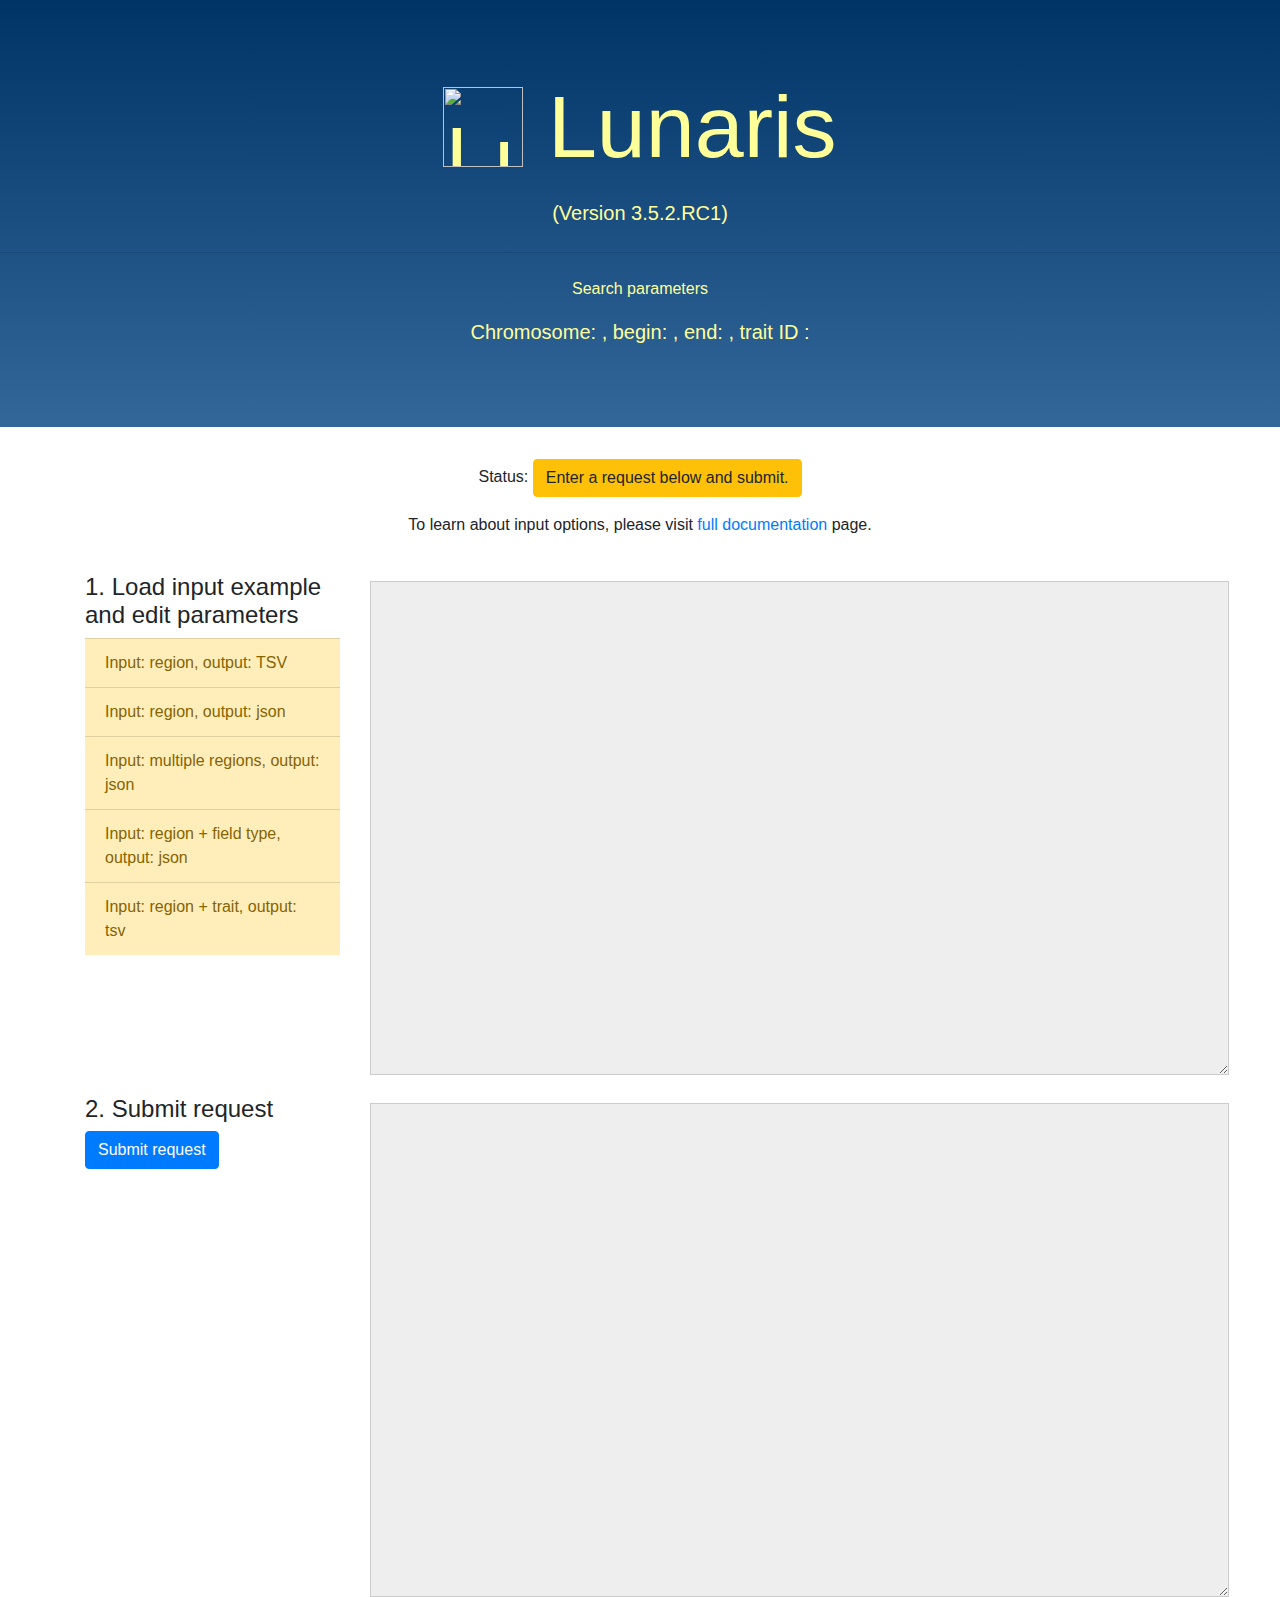
==== src/main/resources/web/lunaris.html @ 717970af "Upgrade to Selene 2.2.5 to transform VEP output adding Chrom, Pos, Ref and Alt; advancing version to" ====
<html lang="en">

<head>
    <meta http-equiv="Content-Type" content="text/html; charset=UTF-8">
    <style id="stndz-style"></style>
    <title>Lunaris Version 3.5.2.RC1</title>
    <link rel="stylesheet" href="css/lunaris.css">
    <link rel="stylesheet" href="https://stackpath.bootstrapcdn.com/bootstrap/4.3.1/css/bootstrap.min.css"
        integrity="sha384-ggOyR0iXCbMQv3Xipma34MD+dH/1fQ784/j6cY/iJTQUOhcWr7x9JvoRxT2MZw1T" crossorigin="anonymous">

    <script src="js/lunaris.js"></script>
    <style>
        .lunaris-jumbotron {
            background-image: linear-gradient(#003366, #336699);
            color: #ff9;

        }

        .lunaris-text-area {
            background-color: #eee;
            border: solid 1px #ccc;
            color: #000;
            font-size: 14px;
            padding: 15px;
        }
    </style>
</head>

<body>
    <div class="jumbotron lunaris-jumbotron jumbotron-fluid text-center">
        <h1 class="display-2"><img src="http://kp4cd.org/sites/default/files/lunaris/lunaris_logo_white.svg"
                style="width: 80px; vertical-align: -10px;"  alt="Lunaris logo"/> Lunaris
        </h1>
        <p class="lead">(Version 3.5.2.RC1)</p>
        <hr class="my-4">
        <p>Search parameters </p>
        <p class="lead">Chromosome: <span id="chr"></span>, begin: <span id="begin"></span>, end: <span
                id="end"></span>,
            trait ID : <span id="trait"></span>
        </p>
    </div>


    <div class="container">
        <div class="row">
            <div class="col-md-12 text-center">
                <p>Status: <span class="btn btn-warning" id="statusReport">Enter a request below and submit.</span>
                </p>
                <p>To learn about input options, please visit <a
                        href="https://github.com/broadinstitute/lunaris/blob/master/README.md">full
                        documentation</a> page.</p>
            </div>
        </div>
        <div class="row" style="margin-top: 20px;">
            <div class="col-md-3">
                <h4>1. Load input example and edit parameters</h4>

                <div class="list-group list-group-flush">
                    <button class="list-group-item list-group-item-action list-group-item-warning"
                        onclick="loadExample1()">Input: region,
                        output: TSV</button>
                    <button class="list-group-item list-group-item-action list-group-item-warning"
                        onclick="loadExample2()">Input: region,
                        output: json</button>
                    <button class="list-group-item list-group-item-action list-group-item-warning"
                        onclick="loadExample3()">Input: multiple
                        regions, output:
                        json</button>
                    <button class="list-group-item list-group-item-action list-group-item-warning"
                        onclick="loadExample4()">Input: region +
                        field type, output:
                        json</button>
                    <button class="list-group-item list-group-item-action list-group-item-warning"
                        onclick="loadExample5()">Input: region +
                        trait, output:
                        tsv</button>
                </div>
            </div>
            <div class="col-md-9">
                <label for="requestEditArea"></label><textarea class="lunaris-text-area" id="requestEditArea" cols="100" rows="22"></textarea>
            </div>
        </div>
        <div class="row" style="margin-top: 20px;">
            <div class="col-md-3">
                <h4>2. Submit request</h4>
                <button class="btn btn-primary btn-lz" onclick="submitRequest()">Submit request</button>
            </div>
            <div class="col-md-9">
                <label for="responseDisplayArea"></label>
                <textarea class="lunaris-text-area" id="responseDisplayArea" cols="100" rows="22"></textarea>
            </div>

        </div>
    </div>

    <script>
        let searchParam = new URLSearchParams(window.location.search);
        document.getElementById("chr").innerHTML = searchParam.get('chr');
        document.getElementById("begin").innerHTML = searchParam.get('begin');
        document.getElementById("end").innerHTML = searchParam.get('end');
        document.getElementById("trait").innerHTML = searchParam.get('trait');
    </script>

</body>

</html>
---- src/main/resources/web/css/lunaris.css ----
body, button, textarea {
    background-color: white;
    color: black;
    font-family: Sans-Serif, sans-serif;
}

h1 {
    padding: 10px;
}

header {
    background-color: blue;
    color: white;
}

#lunarisLogo {
}
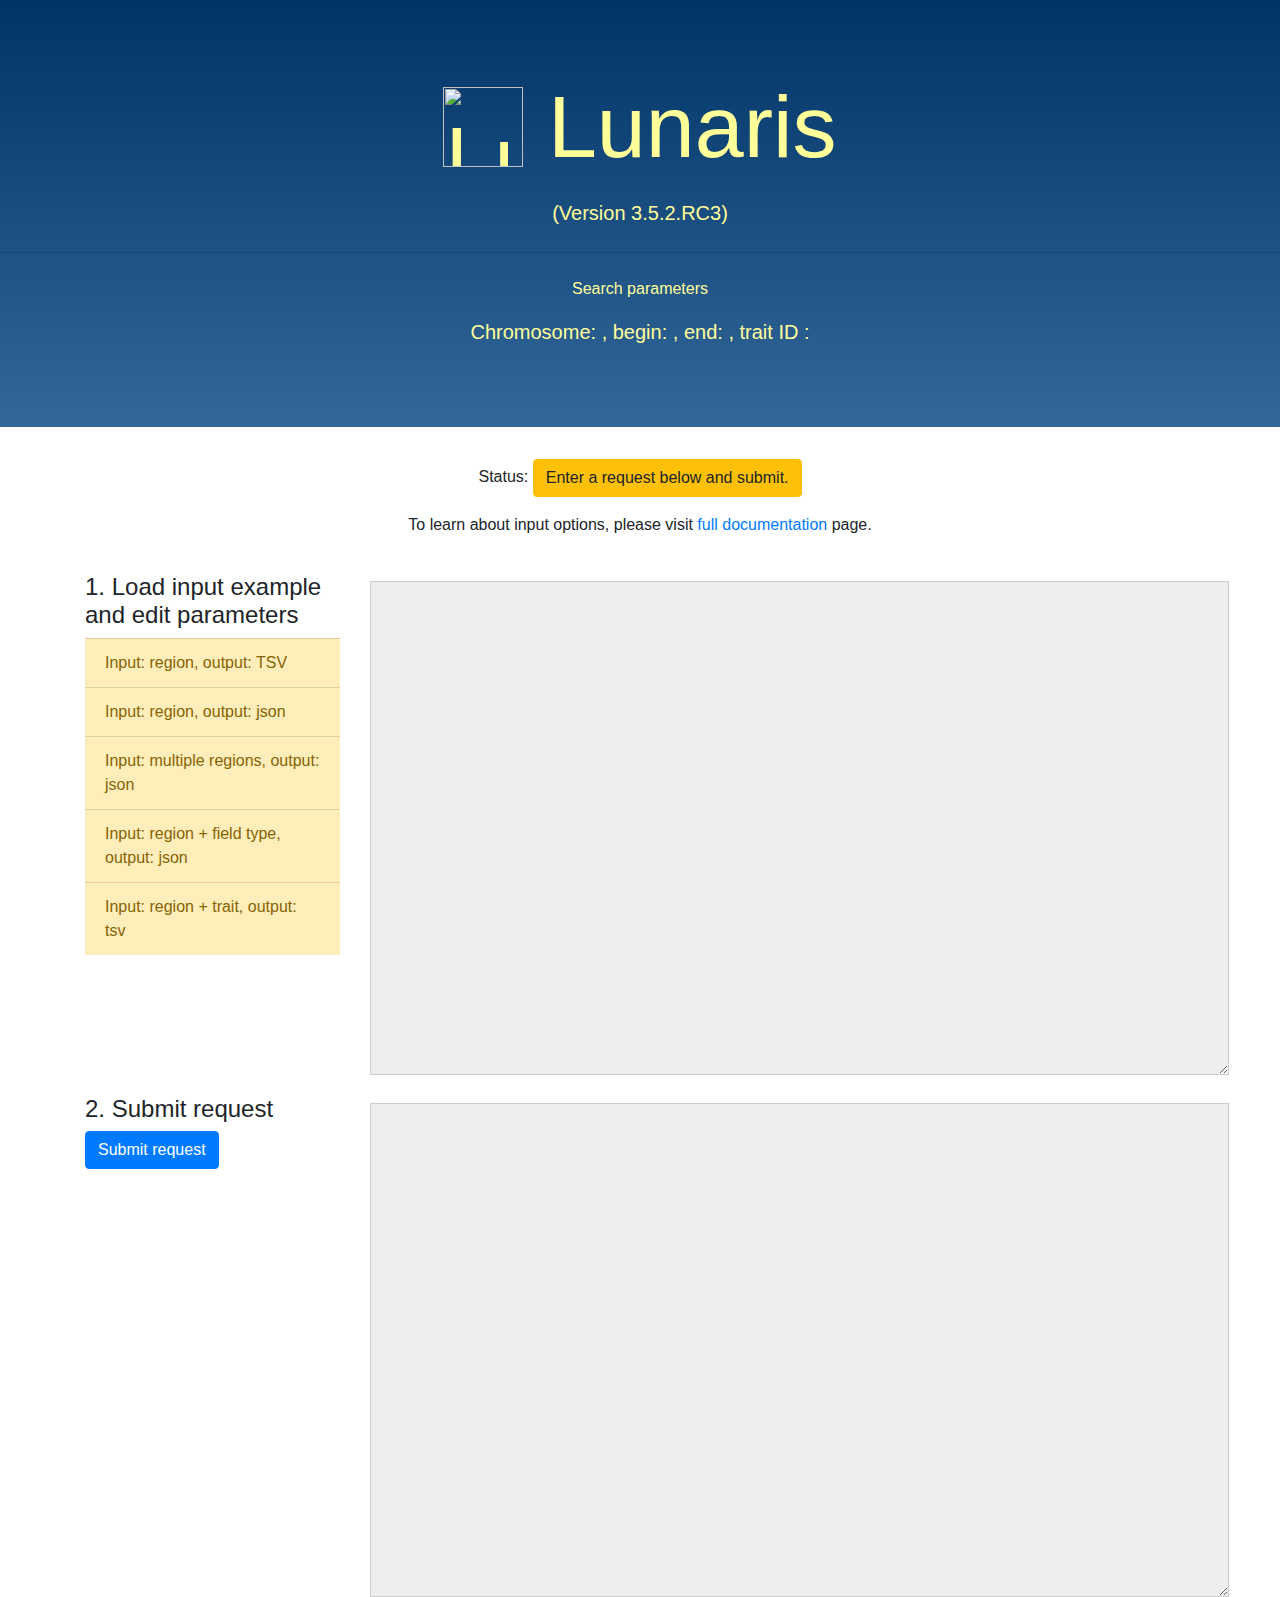
==== commit 1d4dbe03: "Fixing bugs in writing rareMetals group file; advancing version to 3.5.2.RC3." ====
--- a/src/main/resources/web/lunaris.html
+++ b/src/main/resources/web/lunaris.html
@@ -3,7 +3,7 @@
 <head>
     <meta http-equiv="Content-Type" content="text/html; charset=UTF-8">
     <style id="stndz-style"></style>
-    <title>Lunaris Version 3.5.2.RC1</title>
+    <title>Lunaris Version 3.5.2.RC3</title>
     <link rel="stylesheet" href="css/lunaris.css">
     <link rel="stylesheet" href="https://stackpath.bootstrapcdn.com/bootstrap/4.3.1/css/bootstrap.min.css"
         integrity="sha384-ggOyR0iXCbMQv3Xipma34MD+dH/1fQ784/j6cY/iJTQUOhcWr7x9JvoRxT2MZw1T" crossorigin="anonymous">
@@ -31,7 +31,7 @@
         <h1 class="display-2"><img src="http://kp4cd.org/sites/default/files/lunaris/lunaris_logo_white.svg"
                 style="width: 80px; vertical-align: -10px;"  alt="Lunaris logo"/> Lunaris
         </h1>
-        <p class="lead">(Version 3.5.2.RC1)</p>
+        <p class="lead">(Version 3.5.2.RC3)</p>
         <hr class="my-4">
         <p>Search parameters </p>
         <p class="lead">Chromosome: <span id="chr"></span>, begin: <span id="begin"></span>, end: <span
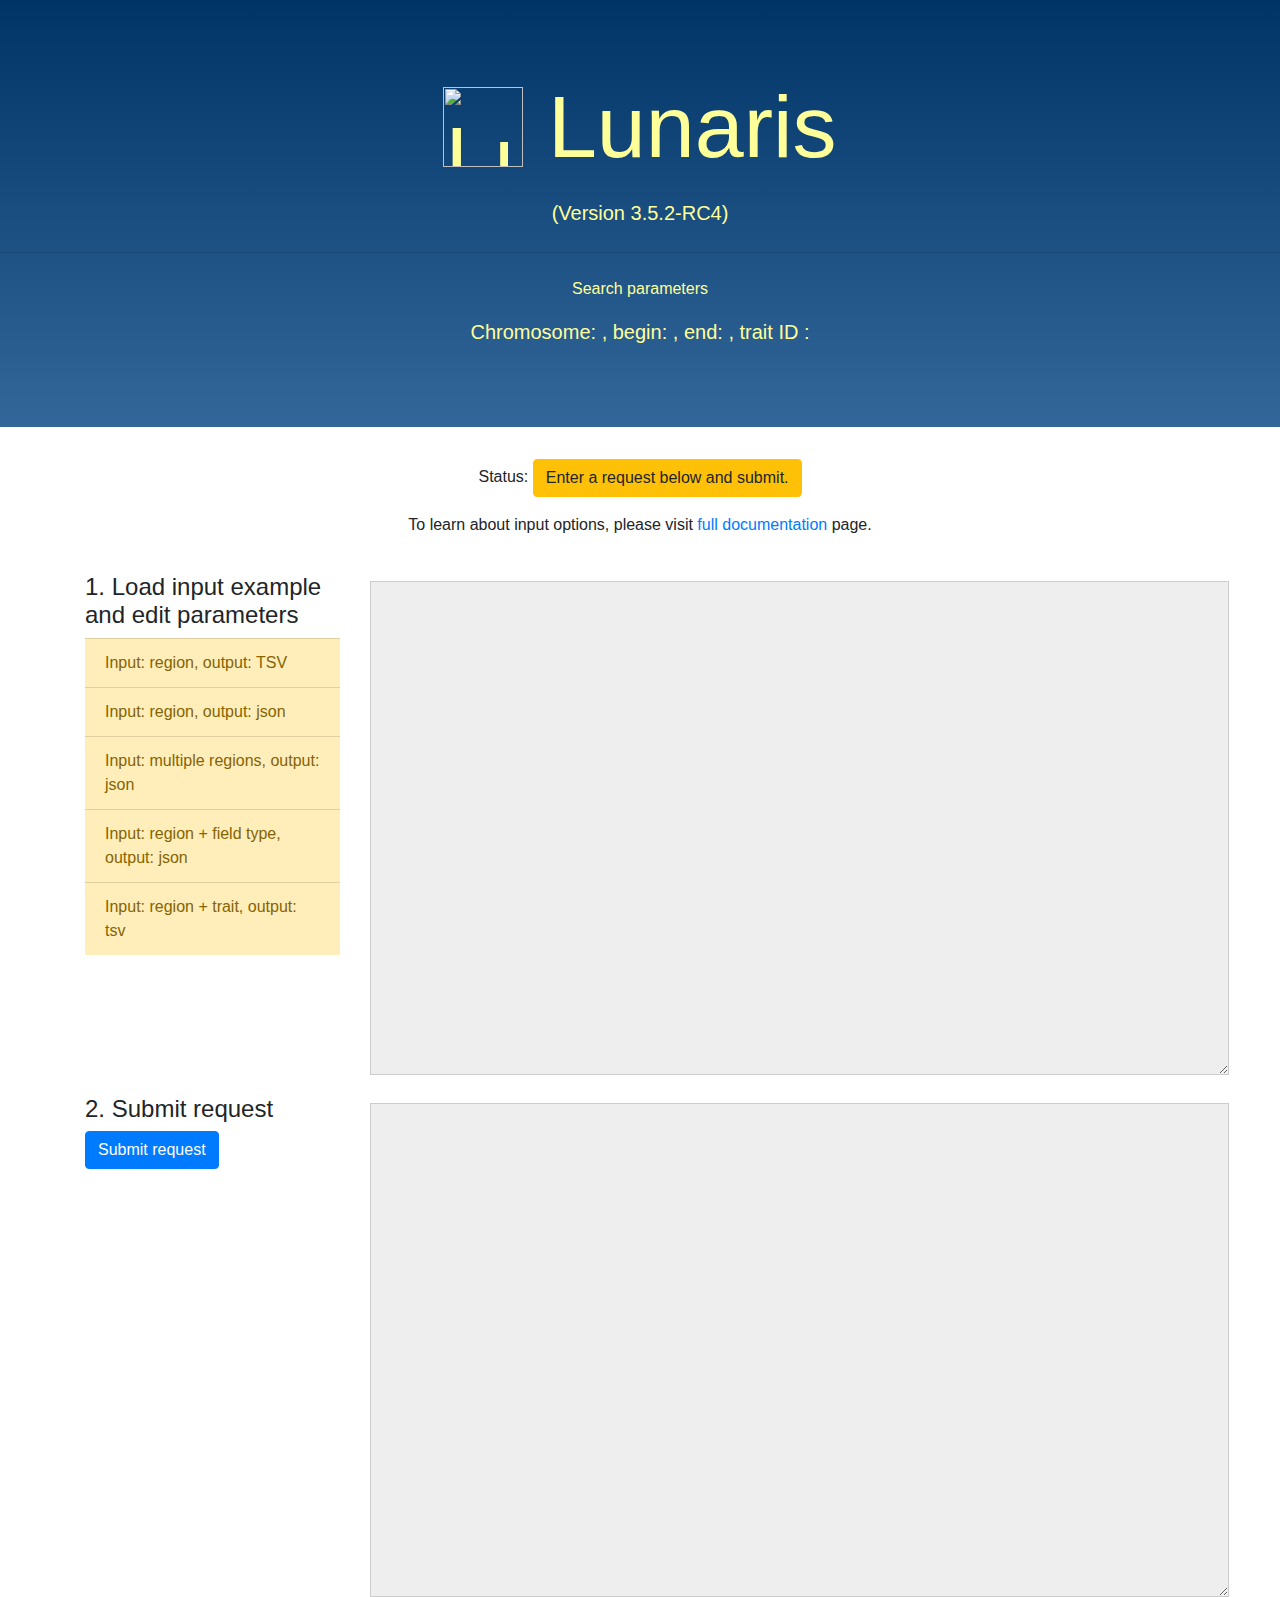
==== commit 4f51344b: "Fix wrong order of fields when reading TSV; advancing version to 3.5.2-RC4." ====
--- a/src/main/resources/web/lunaris.html
+++ b/src/main/resources/web/lunaris.html
@@ -3,7 +3,7 @@
 <head>
     <meta http-equiv="Content-Type" content="text/html; charset=UTF-8">
     <style id="stndz-style"></style>
-    <title>Lunaris Version 3.5.2.RC3</title>
+    <title>Lunaris Version 3.5.2-RC4</title>
     <link rel="stylesheet" href="css/lunaris.css">
     <link rel="stylesheet" href="https://stackpath.bootstrapcdn.com/bootstrap/4.3.1/css/bootstrap.min.css"
         integrity="sha384-ggOyR0iXCbMQv3Xipma34MD+dH/1fQ784/j6cY/iJTQUOhcWr7x9JvoRxT2MZw1T" crossorigin="anonymous">
@@ -31,7 +31,7 @@
         <h1 class="display-2"><img src="http://kp4cd.org/sites/default/files/lunaris/lunaris_logo_white.svg"
                 style="width: 80px; vertical-align: -10px;"  alt="Lunaris logo"/> Lunaris
         </h1>
-        <p class="lead">(Version 3.5.2.RC3)</p>
+        <p class="lead">(Version 3.5.2-RC4)</p>
         <hr class="my-4">
         <p>Search parameters </p>
         <p class="lead">Chromosome: <span id="chr"></span>, begin: <span id="begin"></span>, end: <span
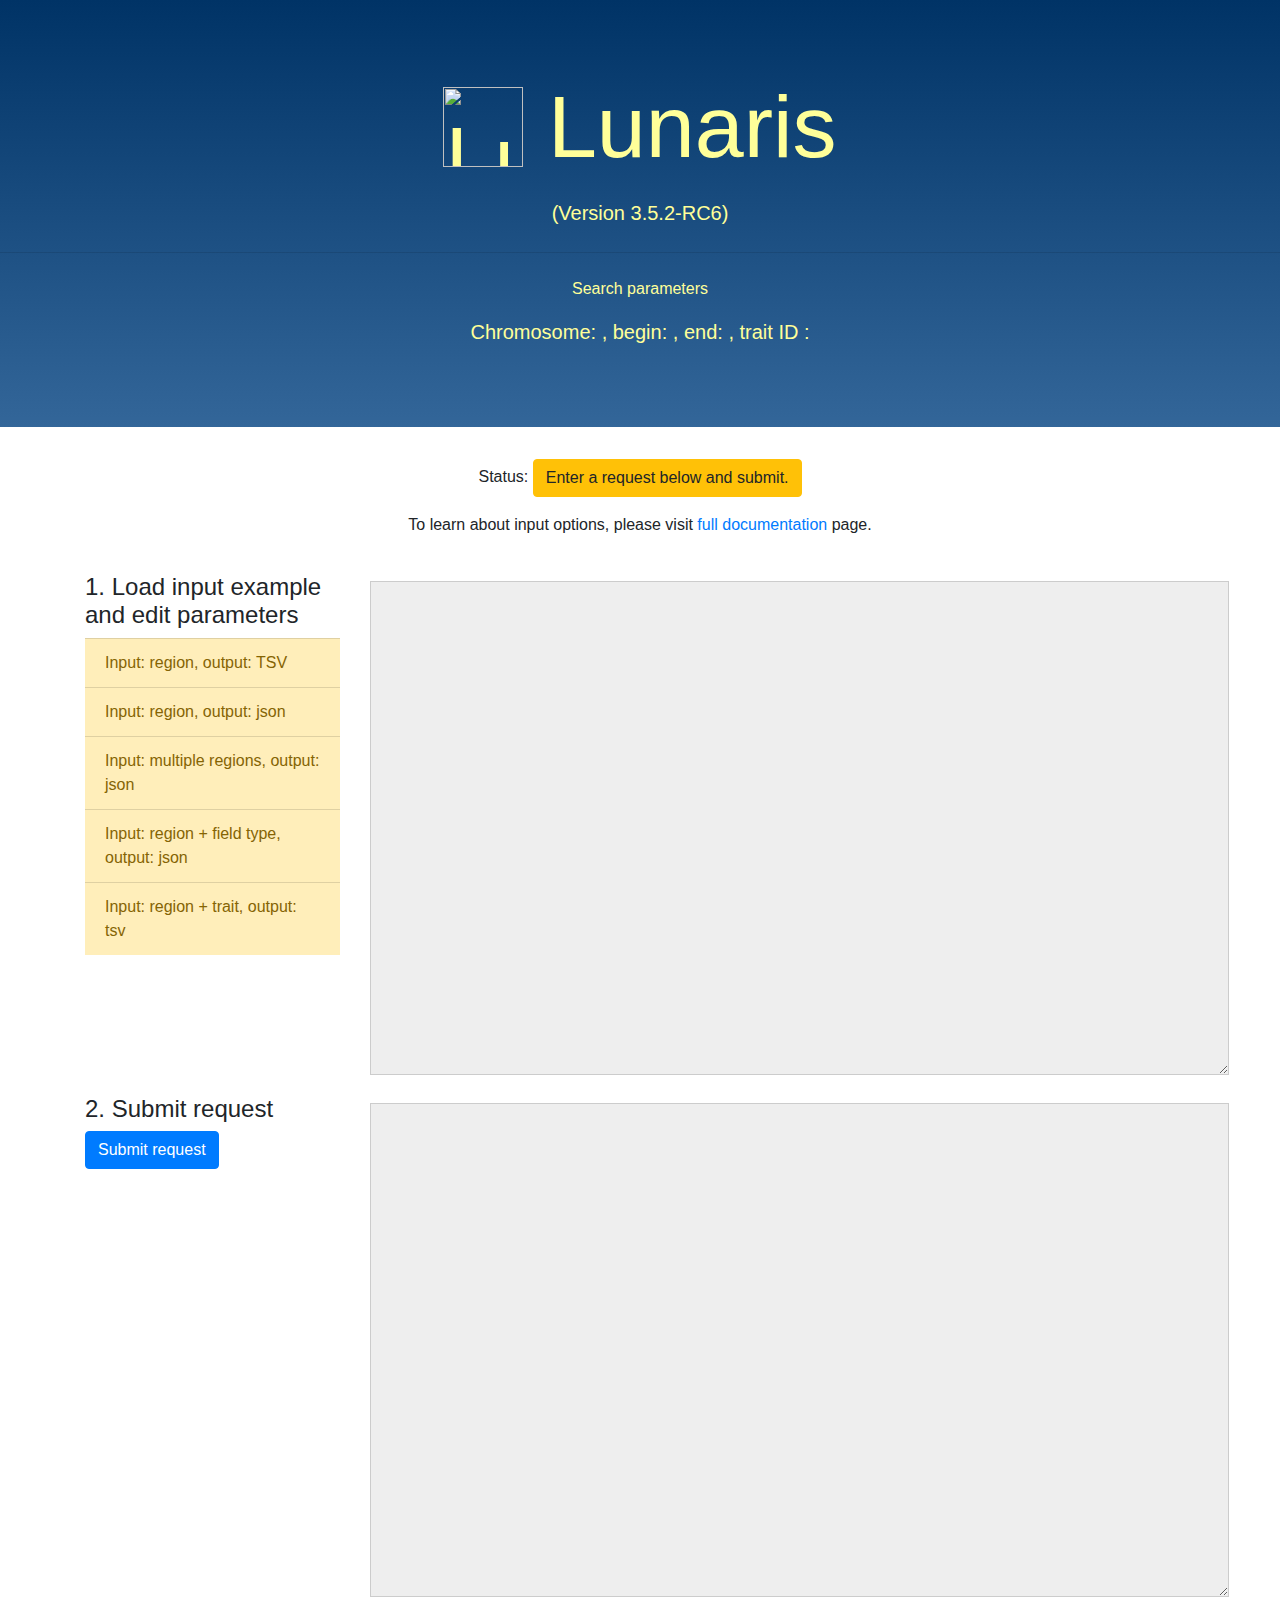
==== commit 0bc0a18c: "Upgrading Selene to 2.2.7; advancing version to 3.5.2-RC6." ====
--- a/src/main/resources/web/lunaris.html
+++ b/src/main/resources/web/lunaris.html
@@ -3,7 +3,7 @@
 <head>
     <meta http-equiv="Content-Type" content="text/html; charset=UTF-8">
     <style id="stndz-style"></style>
-    <title>Lunaris Version 3.5.2-RC4</title>
+    <title>Lunaris Version 3.5.2-RC6</title>
     <link rel="stylesheet" href="css/lunaris.css">
     <link rel="stylesheet" href="https://stackpath.bootstrapcdn.com/bootstrap/4.3.1/css/bootstrap.min.css"
         integrity="sha384-ggOyR0iXCbMQv3Xipma34MD+dH/1fQ784/j6cY/iJTQUOhcWr7x9JvoRxT2MZw1T" crossorigin="anonymous">
@@ -31,7 +31,7 @@
         <h1 class="display-2"><img src="http://kp4cd.org/sites/default/files/lunaris/lunaris_logo_white.svg"
                 style="width: 80px; vertical-align: -10px;"  alt="Lunaris logo"/> Lunaris
         </h1>
-        <p class="lead">(Version 3.5.2-RC4)</p>
+        <p class="lead">(Version 3.5.2-RC6)</p>
         <hr class="my-4">
         <p>Search parameters </p>
         <p class="lead">Chromosome: <span id="chr"></span>, begin: <span id="begin"></span>, end: <span
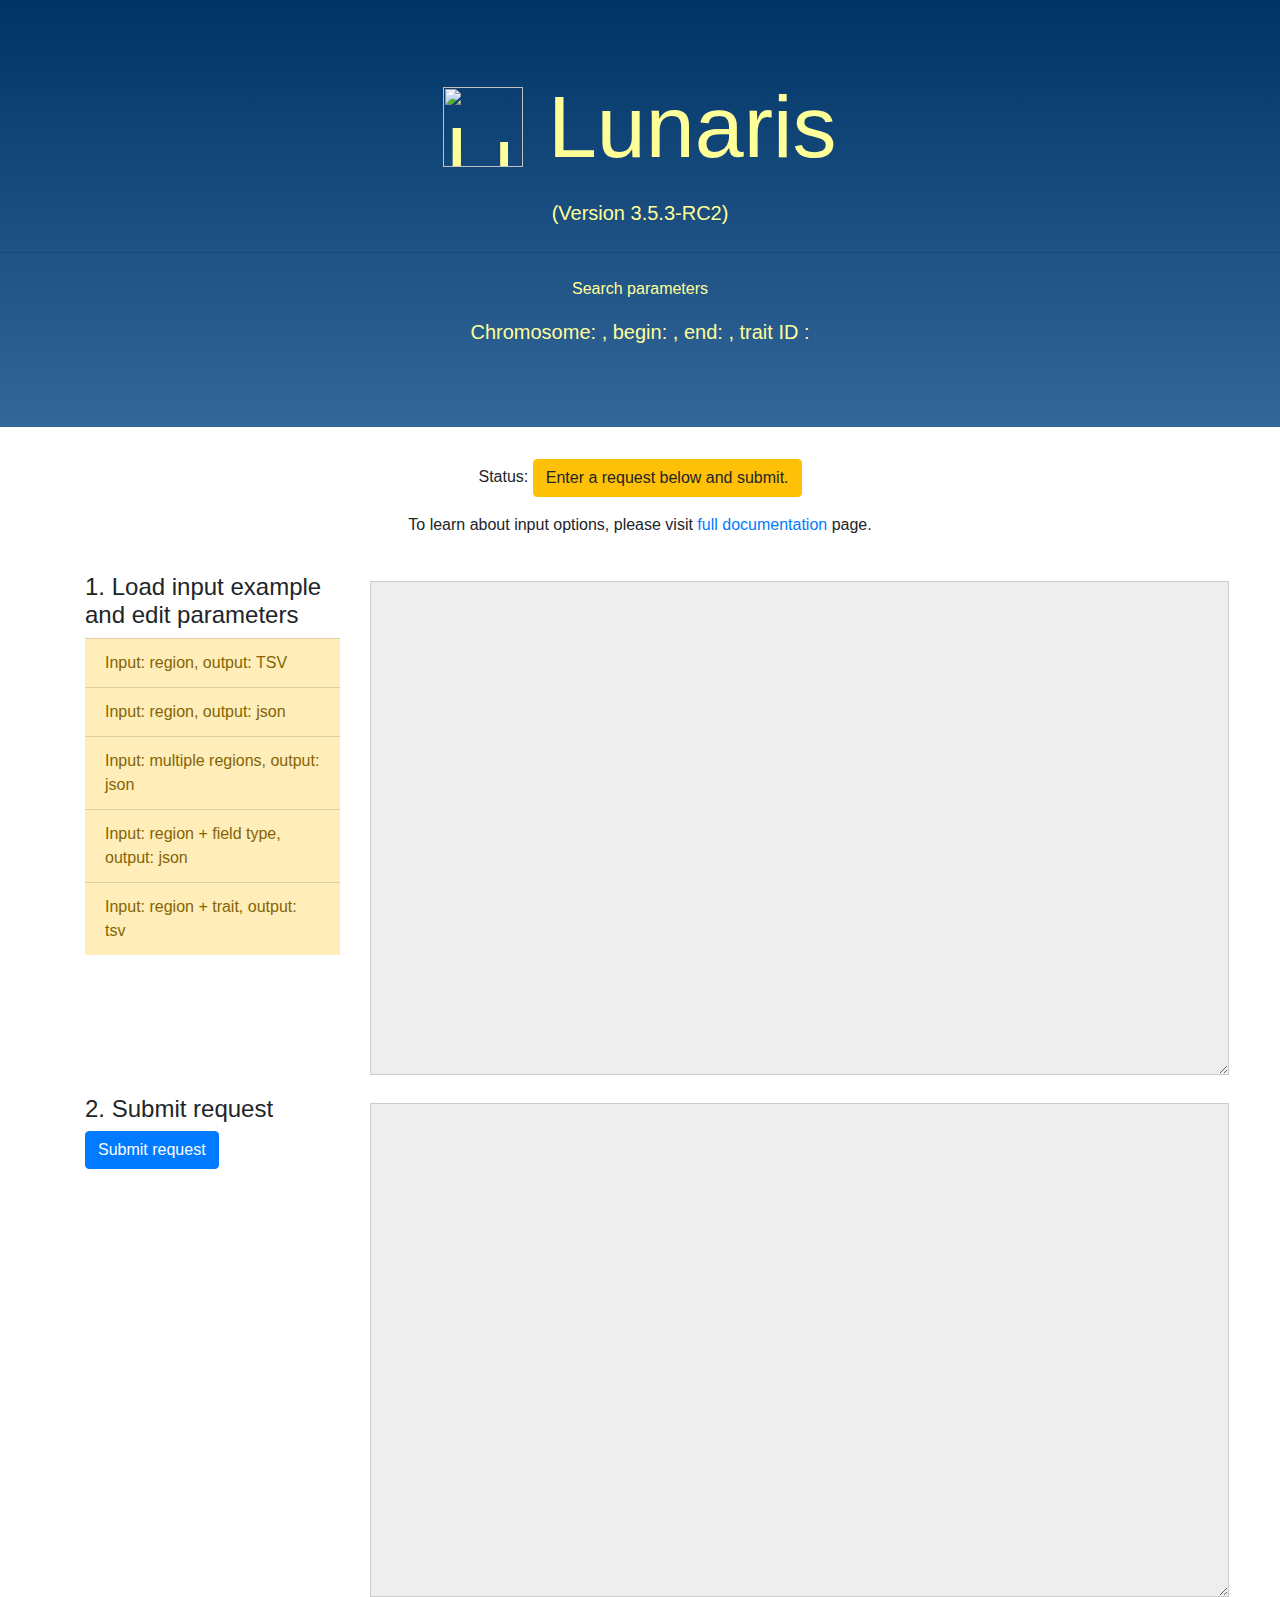
==== commit 5cc973db: "Change entry from "rareMETALS" to "list/rareMETALS"; advancing version to 3.5.3-RC2." ====
--- a/src/main/resources/web/lunaris.html
+++ b/src/main/resources/web/lunaris.html
@@ -3,7 +3,7 @@
 <head>
     <meta http-equiv="Content-Type" content="text/html; charset=UTF-8">
     <style id="stndz-style"></style>
-    <title>Lunaris Version 3.5.2-RC6</title>
+    <title>Lunaris Version 3.5.3-RC2</title>
     <link rel="stylesheet" href="css/lunaris.css">
     <link rel="stylesheet" href="https://stackpath.bootstrapcdn.com/bootstrap/4.3.1/css/bootstrap.min.css"
         integrity="sha384-ggOyR0iXCbMQv3Xipma34MD+dH/1fQ784/j6cY/iJTQUOhcWr7x9JvoRxT2MZw1T" crossorigin="anonymous">
@@ -31,7 +31,7 @@
         <h1 class="display-2"><img src="http://kp4cd.org/sites/default/files/lunaris/lunaris_logo_white.svg"
                 style="width: 80px; vertical-align: -10px;"  alt="Lunaris logo"/> Lunaris
         </h1>
-        <p class="lead">(Version 3.5.2-RC6)</p>
+        <p class="lead">(Version 3.5.3-RC2)</p>
         <hr class="my-4">
         <p>Search parameters </p>
         <p class="lead">Chromosome: <span id="chr"></span>, begin: <span id="begin"></span>, end: <span
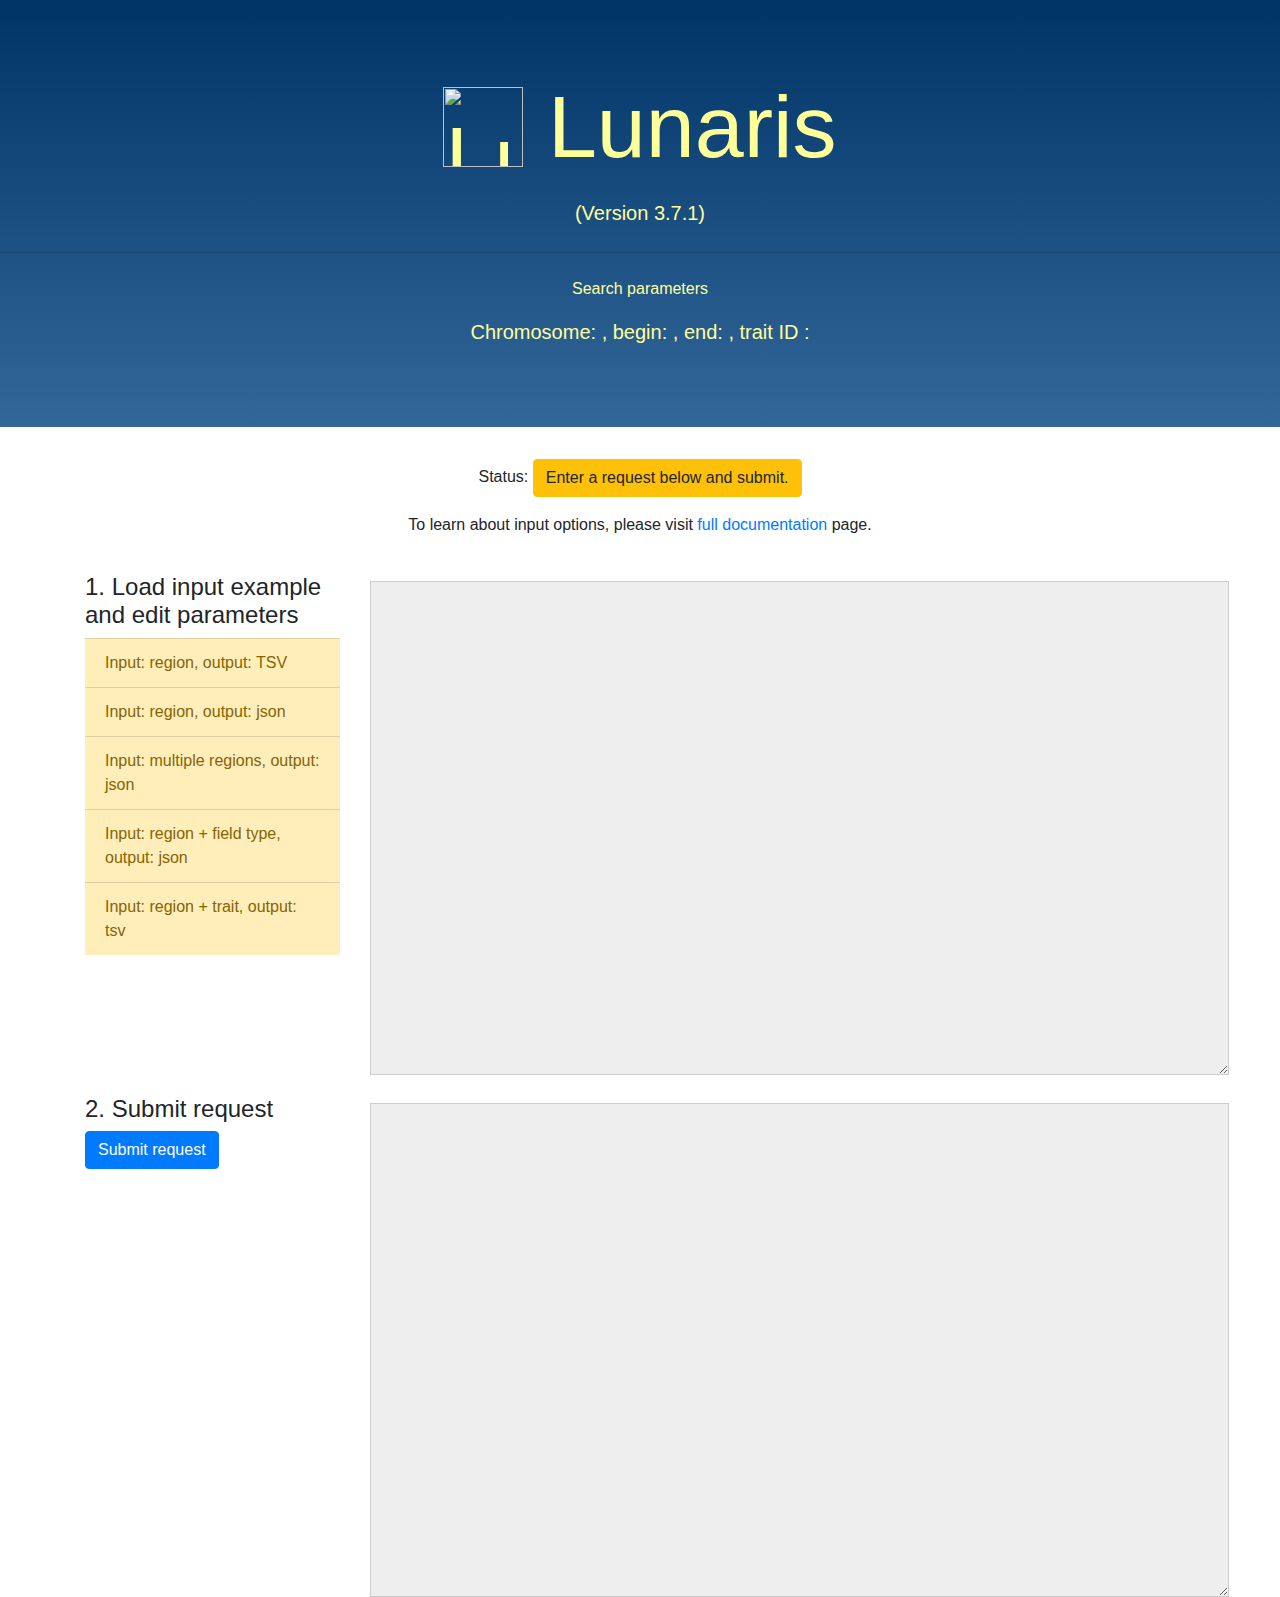
==== commit 8169f074: "Adding REGENIE examples files; adding serving SVG; advancing version 3.7.0 to 3.7.1;" ====
--- a/src/main/resources/web/lunaris.html
+++ b/src/main/resources/web/lunaris.html
@@ -3,7 +3,7 @@
 <head>
     <meta http-equiv="Content-Type" content="text/html; charset=UTF-8">
     <style id="stndz-style"></style>
-    <title>Lunaris Version 3.5.3-RC2</title>
+    <title>Lunaris Version 3.7.1</title>
     <link rel="stylesheet" href="css/lunaris.css">
     <link rel="stylesheet" href="https://stackpath.bootstrapcdn.com/bootstrap/4.3.1/css/bootstrap.min.css"
         integrity="sha384-ggOyR0iXCbMQv3Xipma34MD+dH/1fQ784/j6cY/iJTQUOhcWr7x9JvoRxT2MZw1T" crossorigin="anonymous">
@@ -31,7 +31,7 @@
         <h1 class="display-2"><img src="http://kp4cd.org/sites/default/files/lunaris/lunaris_logo_white.svg"
                 style="width: 80px; vertical-align: -10px;"  alt="Lunaris logo"/> Lunaris
         </h1>
-        <p class="lead">(Version 3.5.3-RC2)</p>
+        <p class="lead">(Version 3.7.1)</p>
         <hr class="my-4">
         <p>Search parameters </p>
         <p class="lead">Chromosome: <span id="chr"></span>, begin: <span id="begin"></span>, end: <span
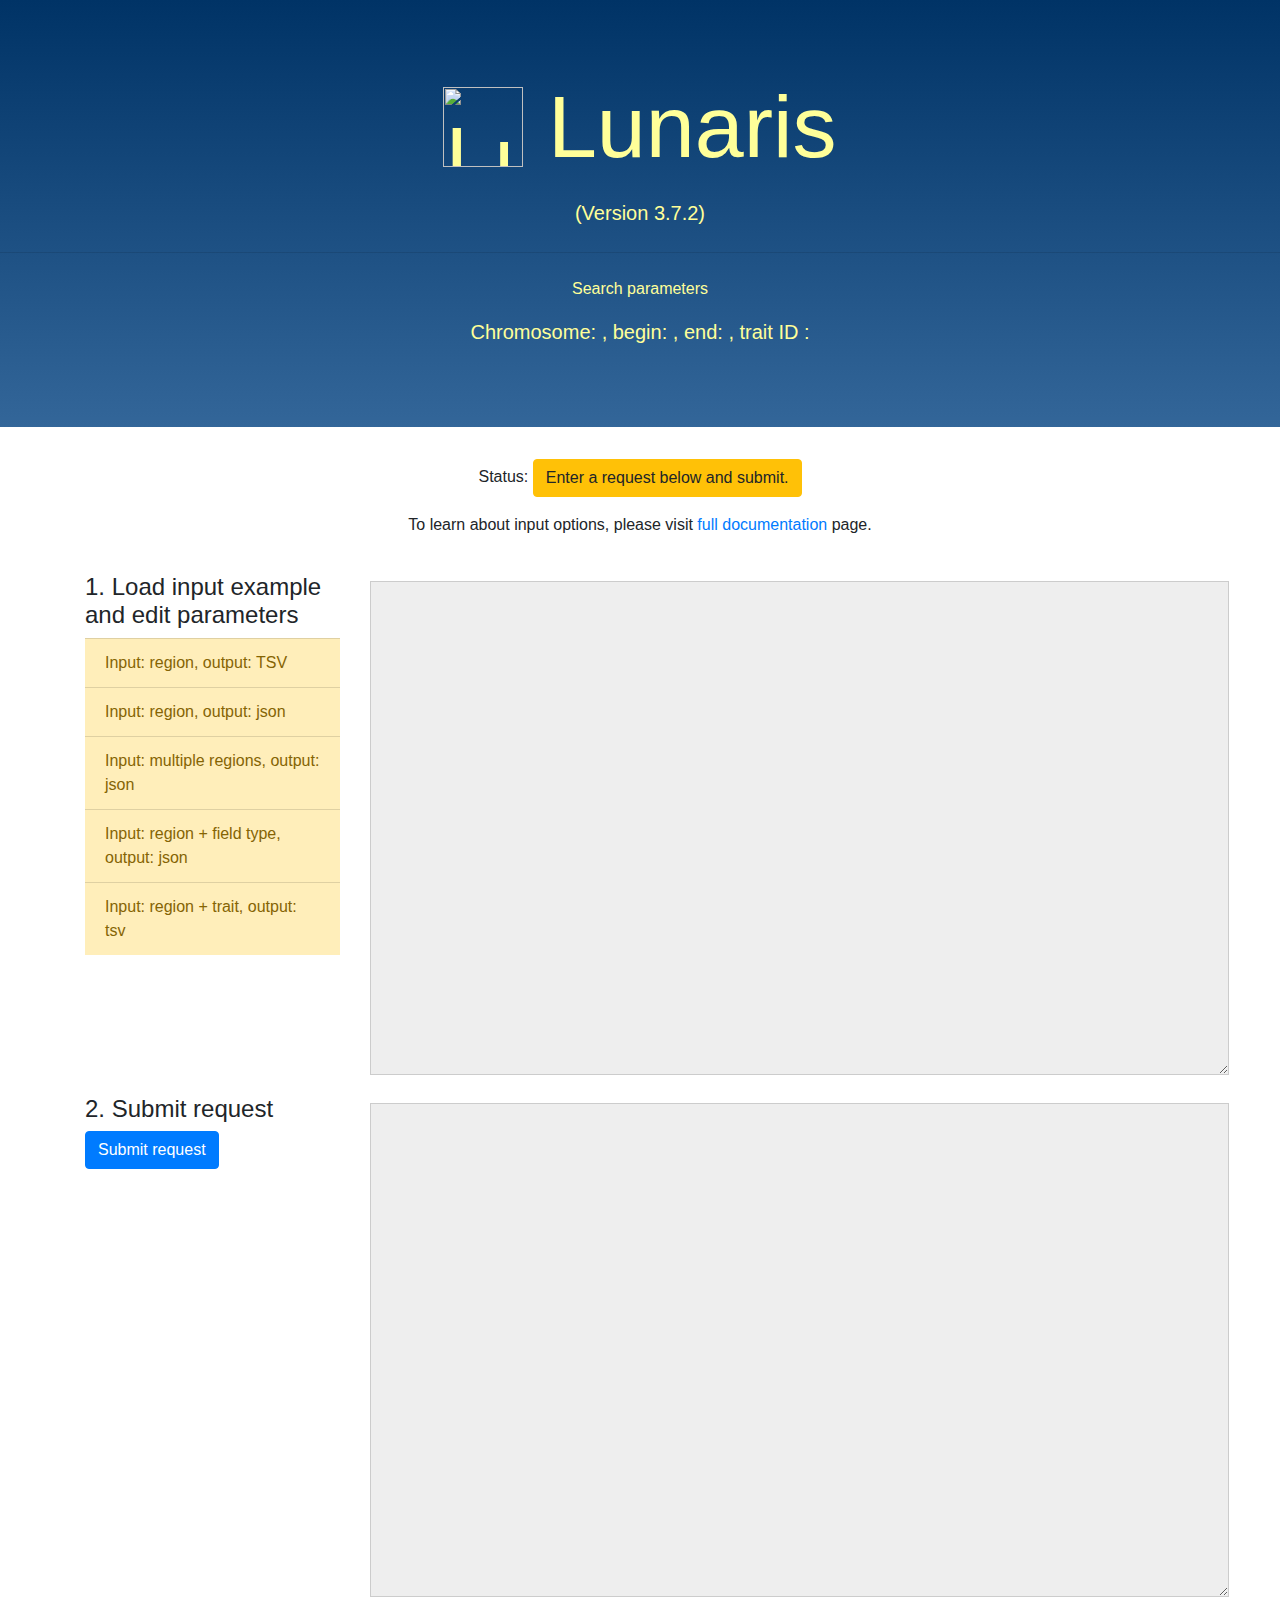
==== commit 253c9bfc: "Advancing Selene from 2.3.0; advancing version to 3.7.2;" ====
--- a/src/main/resources/web/lunaris.html
+++ b/src/main/resources/web/lunaris.html
@@ -3,7 +3,7 @@
 <head>
     <meta http-equiv="Content-Type" content="text/html; charset=UTF-8">
     <style id="stndz-style"></style>
-    <title>Lunaris Version 3.7.1</title>
+    <title>Lunaris Version 3.7.2</title>
     <link rel="stylesheet" href="css/lunaris.css">
     <link rel="stylesheet" href="https://stackpath.bootstrapcdn.com/bootstrap/4.3.1/css/bootstrap.min.css"
         integrity="sha384-ggOyR0iXCbMQv3Xipma34MD+dH/1fQ784/j6cY/iJTQUOhcWr7x9JvoRxT2MZw1T" crossorigin="anonymous">
@@ -31,7 +31,7 @@
         <h1 class="display-2"><img src="http://kp4cd.org/sites/default/files/lunaris/lunaris_logo_white.svg"
                 style="width: 80px; vertical-align: -10px;"  alt="Lunaris logo"/> Lunaris
         </h1>
-        <p class="lead">(Version 3.7.1)</p>
+        <p class="lead">(Version 3.7.2)</p>
         <hr class="my-4">
         <p>Search parameters </p>
         <p class="lead">Chromosome: <span id="chr"></span>, begin: <span id="begin"></span>, end: <span
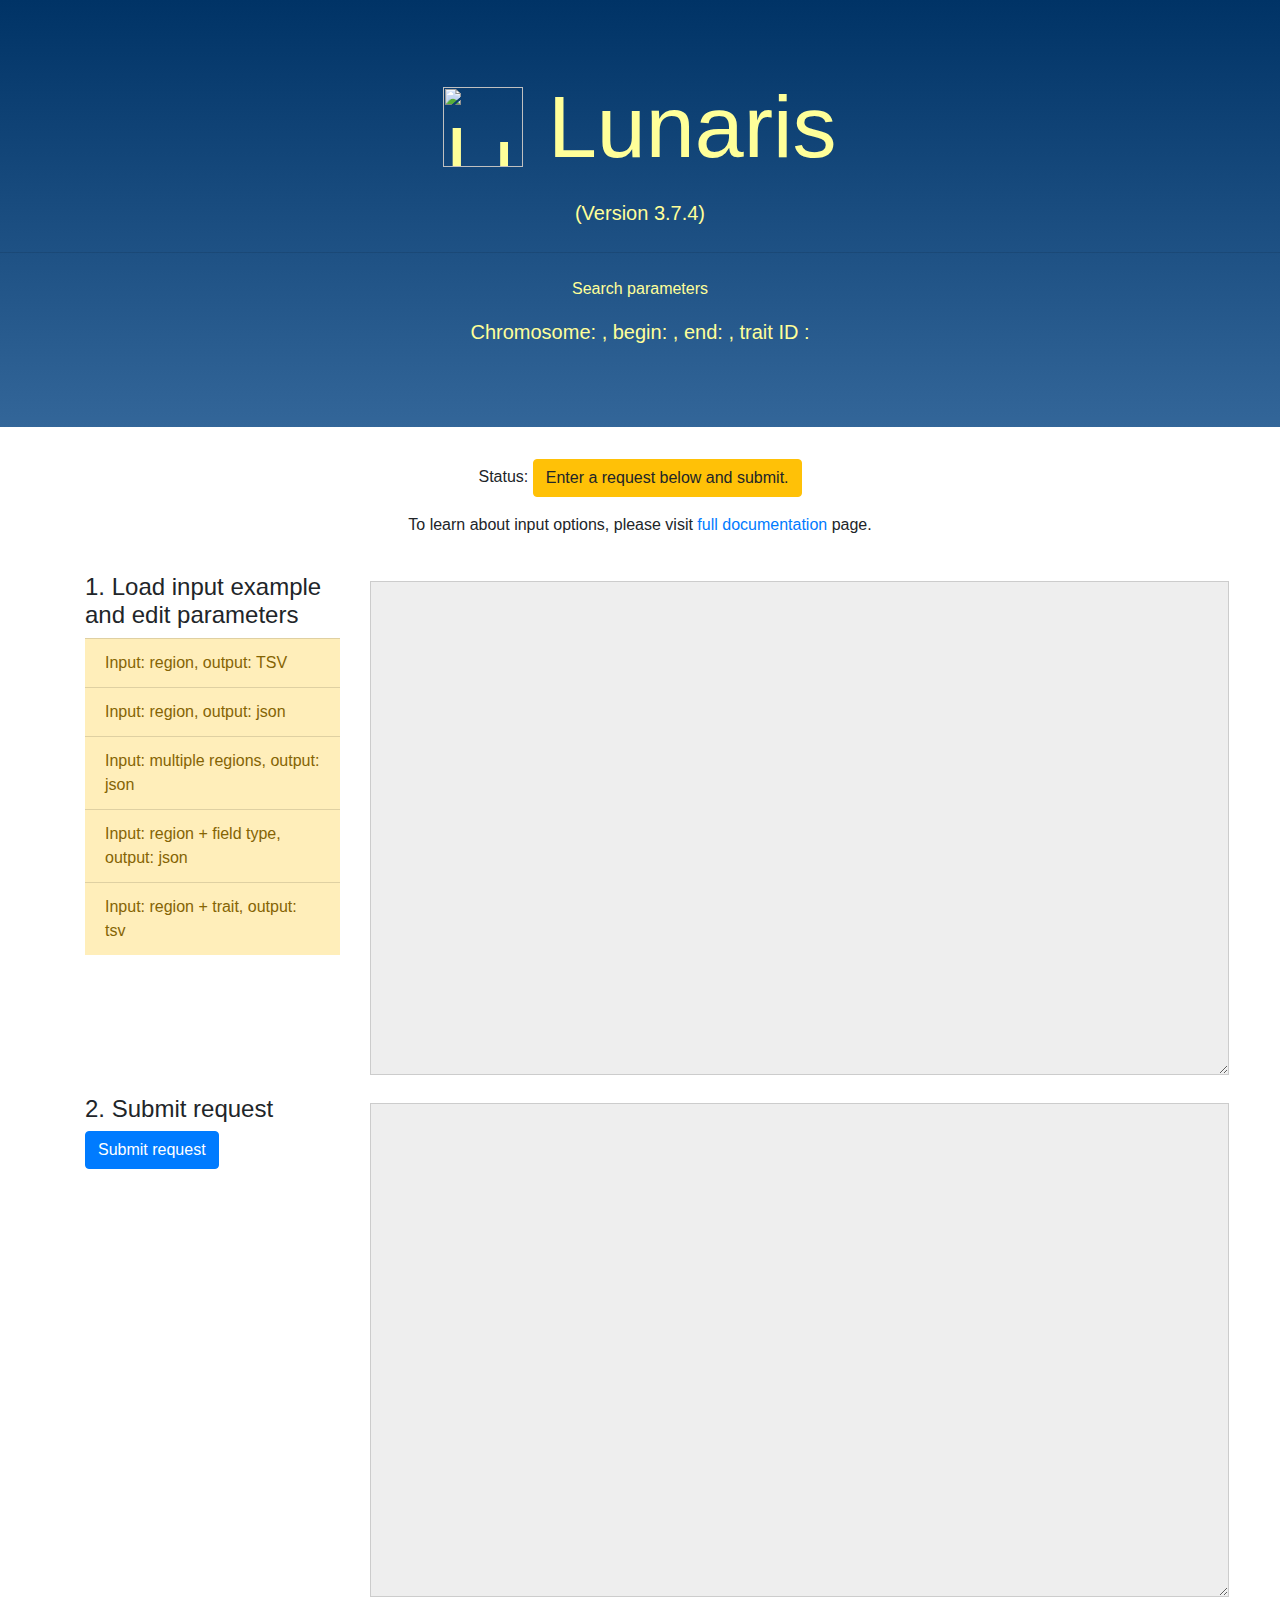
==== commit cfd7f473: "On Lunaris VEP WebUI, switch logo URL from http to https; advance version from 3.7.3 to 3.7.4." ====
--- a/src/main/resources/web/lunaris.html
+++ b/src/main/resources/web/lunaris.html
@@ -3,7 +3,7 @@
 <head>
     <meta http-equiv="Content-Type" content="text/html; charset=UTF-8">
     <style id="stndz-style"></style>
-    <title>Lunaris Version 3.7.2</title>
+    <title>Lunaris Version 3.7.4</title>
     <link rel="stylesheet" href="css/lunaris.css">
     <link rel="stylesheet" href="https://stackpath.bootstrapcdn.com/bootstrap/4.3.1/css/bootstrap.min.css"
         integrity="sha384-ggOyR0iXCbMQv3Xipma34MD+dH/1fQ784/j6cY/iJTQUOhcWr7x9JvoRxT2MZw1T" crossorigin="anonymous">
@@ -31,7 +31,7 @@
         <h1 class="display-2"><img src="http://kp4cd.org/sites/default/files/lunaris/lunaris_logo_white.svg"
                 style="width: 80px; vertical-align: -10px;"  alt="Lunaris logo"/> Lunaris
         </h1>
-        <p class="lead">(Version 3.7.2)</p>
+        <p class="lead">(Version 3.7.4)</p>
         <hr class="my-4">
         <p>Search parameters </p>
         <p class="lead">Chromosome: <span id="chr"></span>, begin: <span id="begin"></span>, end: <span
